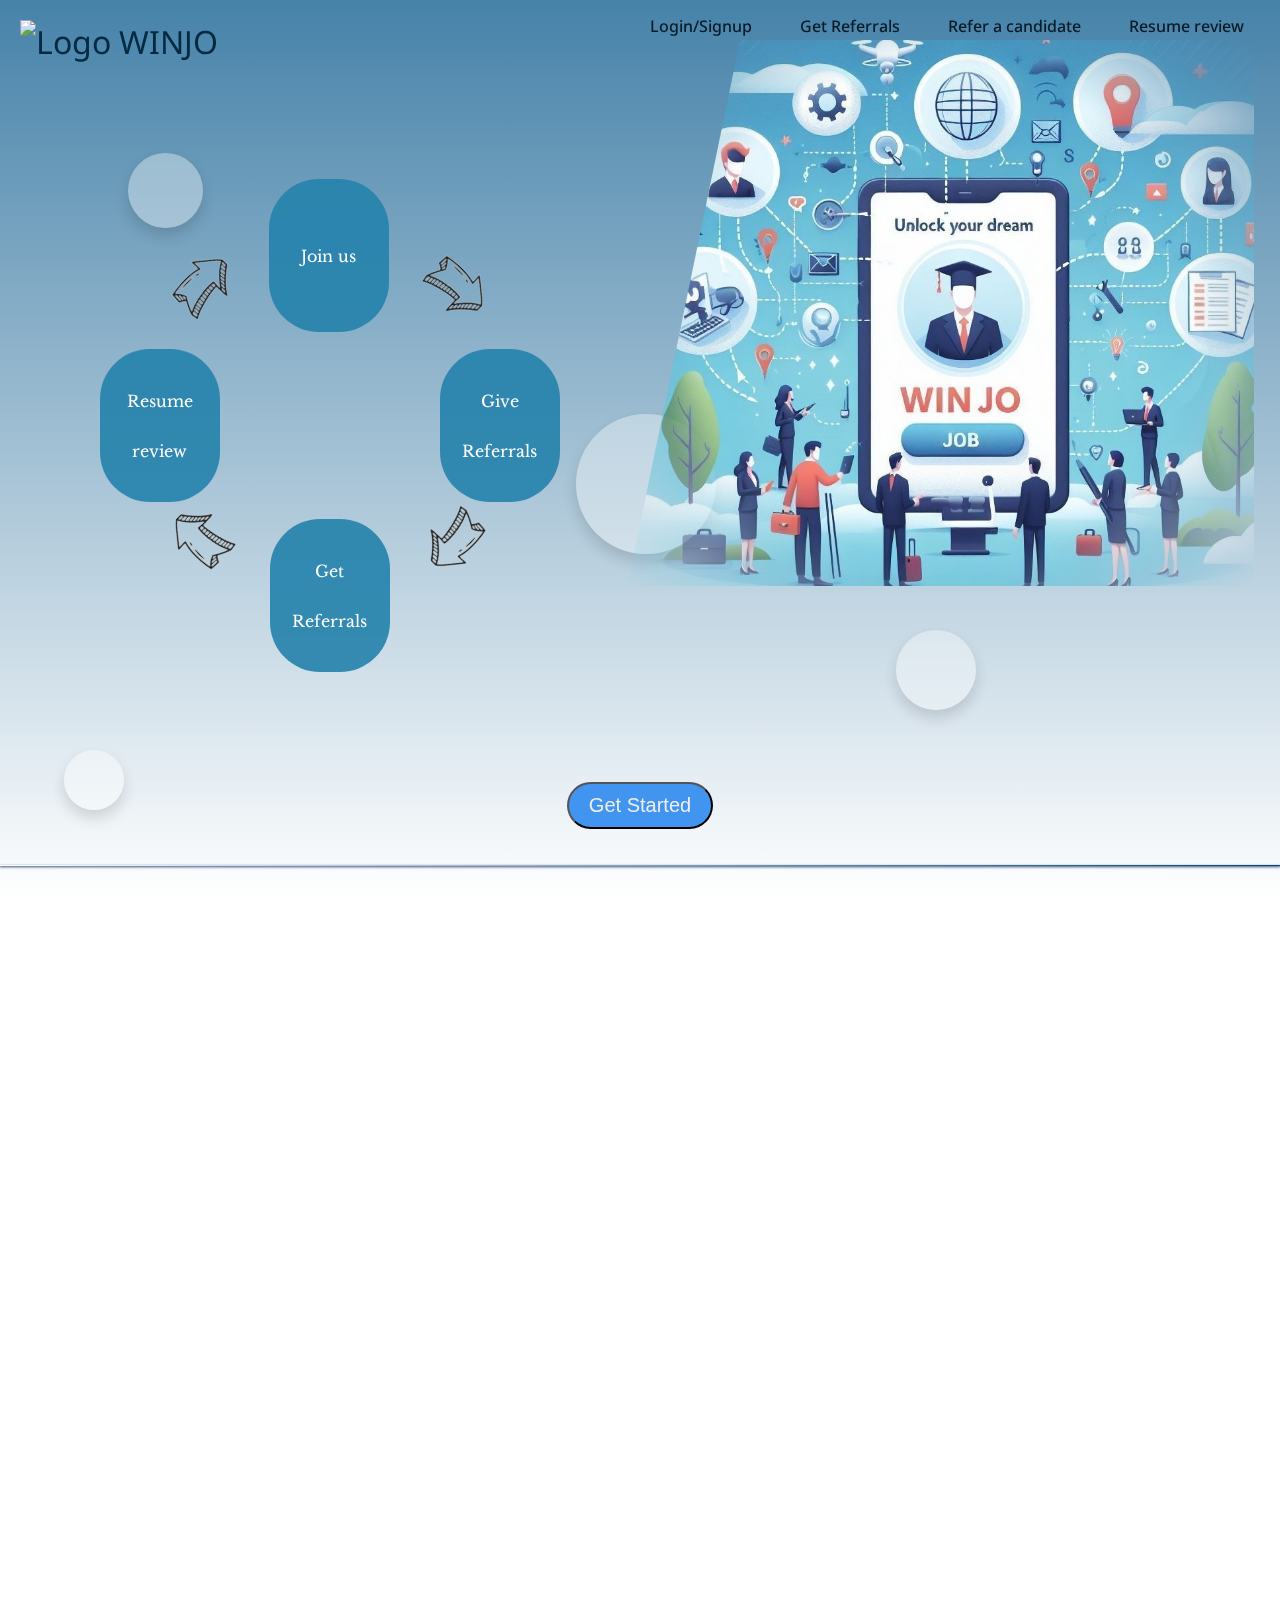
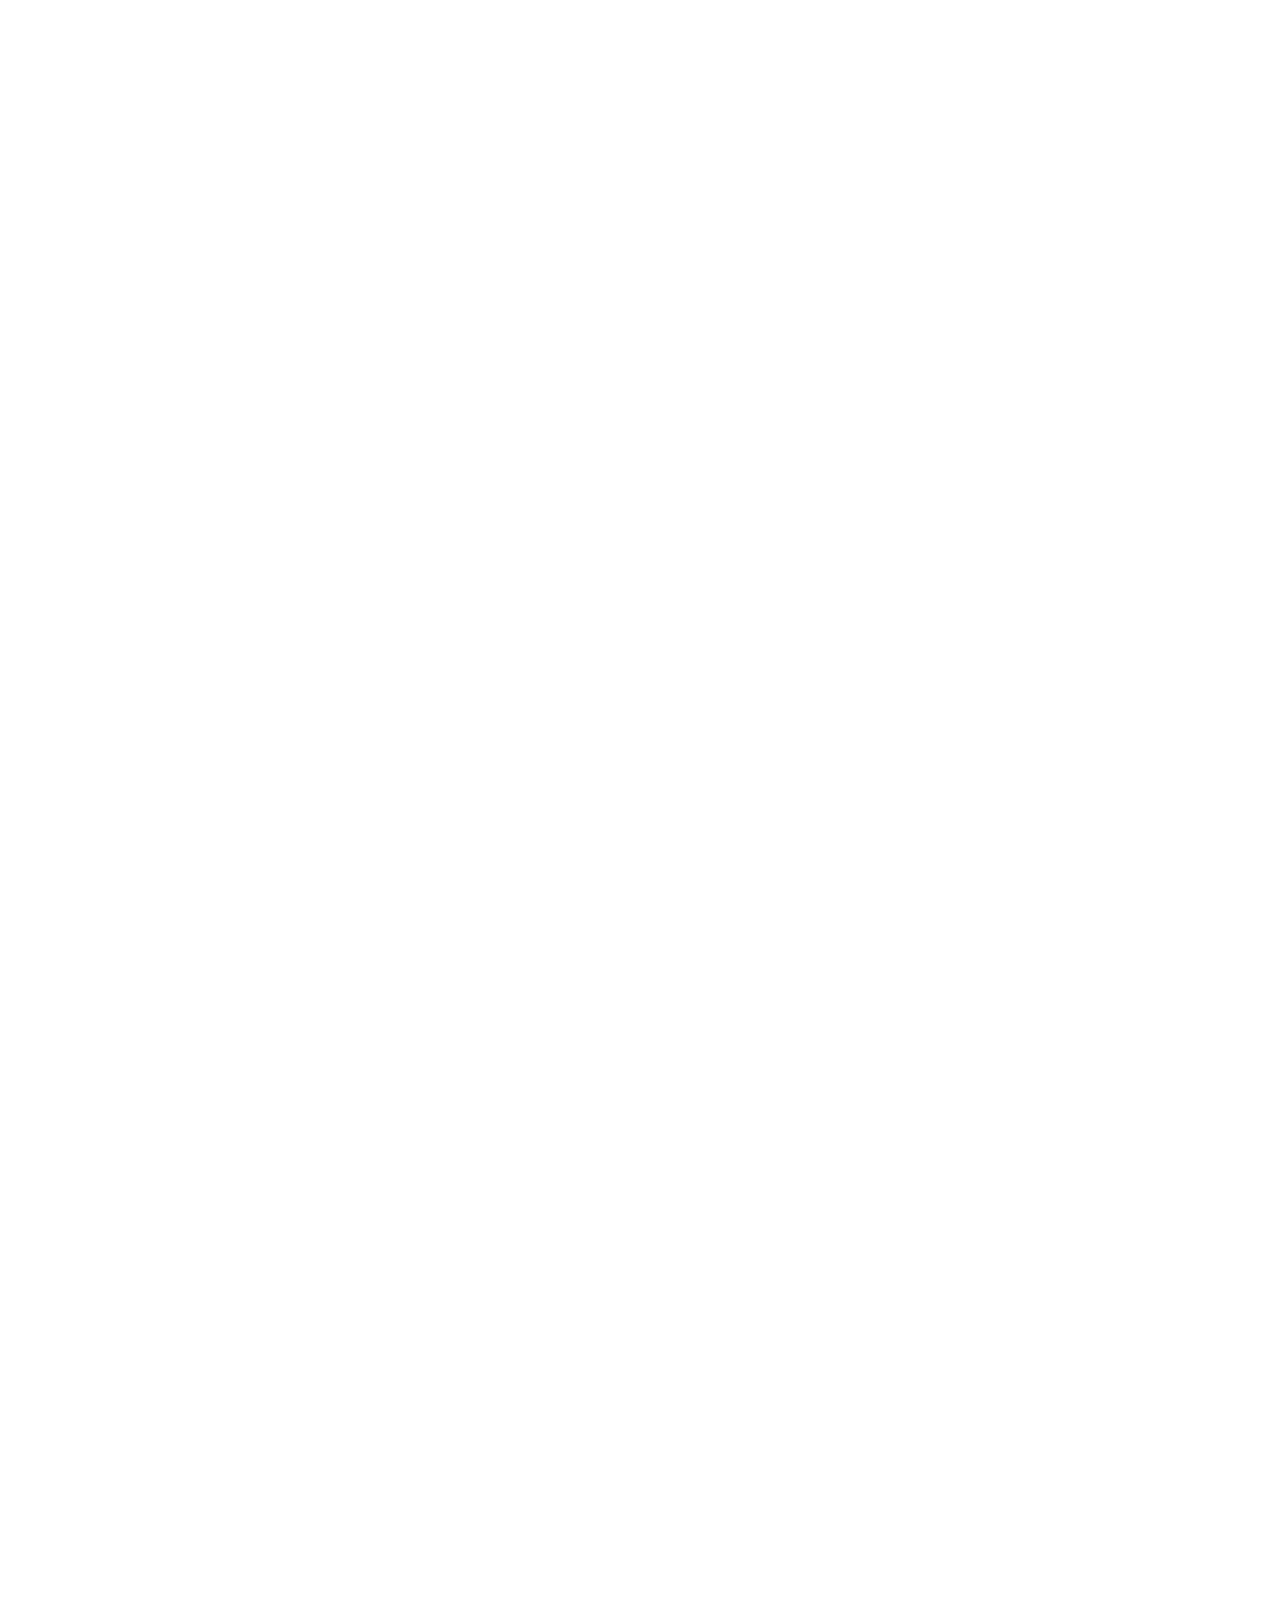
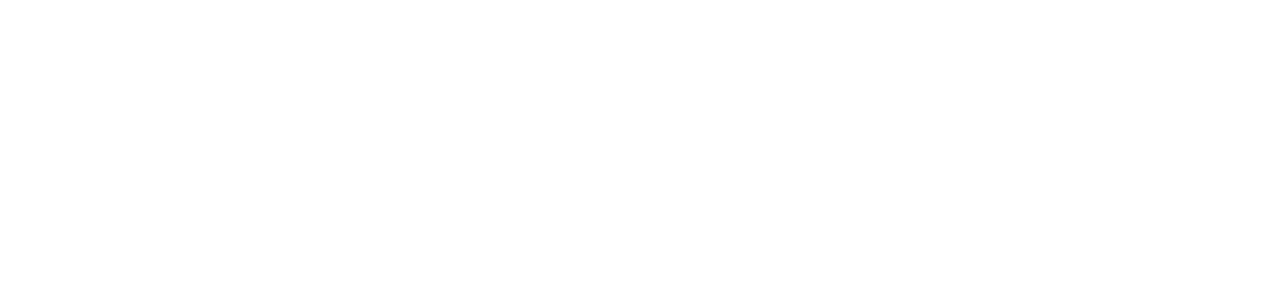
==== index.html @ a10064d7 "Add files via upload" ====
<!DOCTYPE html>
<html lang="en">
<head>
    <meta charset="UTF-8">
    <meta name="viewport" content="width=device-width, initial-scale=1.0">
    <title>Document</title>
    <!-- css style -->
  <link rel="stylesheet" href="css/styles.css">
  <link rel="preconnect" href="https://fonts.googleapis.com">
<link rel="preconnect" href="https://fonts.gstatic.com" crossorigin>
<link href="https://fonts.googleapis.com/css2?family=Dancing+Script:wght@400..700&family=Libre+Baskerville:ital,wght@0,400;0,700;1,400&display=swap" rel="stylesheet">
<link href="https://fonts.googleapis.com/css2?family=Libre+Baskerville:ital,wght@0,400;0,700;1,400&display=swap" rel="stylesheet">
<link href="https://fonts.googleapis.com/css2?family=Noto+Sans:ital,wght@0,100..900;1,100..900&display=swap" rel="stylesheet">
</head>
<body>
     
    <section id="title">
      <div class="background">
                    <!-- Floating objects -->
                    <div class="floating-object"></div>
                    <div class="floating-object"></div>
                    <div class="floating-object"></div>
                    <div class="floating-object"></div>
                    <div class="floating-object"></div>
                </div>
        <div class="container-fluid">
         <!-- Nav Bar -->
       <nav class="navbar navbar-expand-lg navbar-dark ">
           <a class="navbar-brand" href="">
            <img src="logo.png" alt="Logo" style="height:40px;"> <!-- Adjust height as needed -->
            WINJO
          </a>
           
        <div class="collapse navbar-collapse" id="navbarTogglerDemo02">
         <ul class="navbar-nav ms-auto">
              <li class="nav-item">
                <a class="nav-link" href="">Login/Signup</a>
            </li>
             <li class="nav-item">
                 <a class="nav-link" href="">Get Referrals</a>
             </li>
             <li class="nav-item">
                 <a class="nav-link" href="">Refer a candidate</a>
             </li>
             <li class="nav-item">
                 <a class="nav-link" href="">Resume review</a>
             </li>
          </ul>
         </div>
       </nav>
       <div class="homepage">
        <div class="interactive-screen">
          <div class="flowchart">
            <button class="block" id="block1">Give Referrals</button>
            <button class="block" id="block2">Get Referrals</button>
            <button class="block" id="block3">Resume review</button>
            <button class="block" id="block4">Join us</button>
            <!-- Add more blocks as needed -->
            
          </div>
          <!-- Your interactive screen content goes here -->
        </div>
        <div class="image-container">
            <img src="Images/home2.jpg" alt="iphone-mockup" class="faded-image">
        </div>
        
        </div>
        <div class="button-container">
          <button class="get-started">Get Started</button>
      </div>
      
      </div>
      <!-- script for flowchart button -->
      
       <hr> 
       <div class="middle">
        <div class ="company-intro">
            <h2 style="margin-bottom: 10px;">Utilise the power of our network </h2>
            <p class="intro">Our network extends to this company.</p>
        </div>
        <hr class="company-start">
        <!-- COMPANY TAbLE -->
        <div class="company-list">
            <div class="company-item">
                <img src="Images/adobe.webp" alt="Adobe-logo" class="gol-image css-goycr2">
                <p>Adobe</p>
            </div>
            <div class="company-item">
              <img src="Images/amazon.webp" alt="Amazon-logo" class="gol-image css-goycr2">
              <p >Amazon</p>
            </div>
            <div class="company-item">
              <img src="Images/applenew.jpg" alt="Apple-logo" class="gol-image css-goycr2">
              <p>Apple</p>
            </div>
            <div class="company-item">
                <img src="Images/oracle.png" alt="Oracle-logo" class="gol-image css-goycr2">
                <p>Oracle</p>
              </div>
             <div class="company-item">
                <img src="Images/deloitte.png" alt="Deloitte-logo" class="gol-image css-goycr2">
                <p>Deloitte</p>
              </div>
              <div class="company-item">
                <img src="Images/salesforce.jpg" alt="Salesforce-logo" class="gol-image css-goycr2">
                <p>Salesforce</p>
              </div>
              <div class="company-item">
                <img src="Images/microsoft.png" alt="Microsoft-logo" class="gol-image css-goycr2">
                <p>Microsoft</p>
              </div>
              <div class="company-item">
                <img src="Images/nvidia.png" alt="NVIDIA-logo" class="gol-image css-goycr2">
                <p>NVIDIA</p>
              </div>
              <div class="company-item">
                <img src="Images/intel.webp" alt="Intel-logo" class="gol-image css-goycr2">
                <p>Intel</p>
              </div>
              <div class="company-item">
                <img src="Images/Capgemini.jpg" alt="Capgemini-logo" class="gol-image css-goycr2">
                <p>Capgemini</p>
              </div>
              <div class="company-item">
                <img src="Images/Qualcomm.png" alt="qualcomm-logo" class="gol-image css-goycr2">
                <p>Qualcomm</p>
              </div>
              <div class="company-item">
                <img src="Images/arm.png" alt="arm-logo" class="gol-image css-goycr2">
                <p>ARM</p>
              </div>
              <div class="company-item">
                <img src="Images/nxp.png" alt="nxp-logo" class="gol-image css-goycr2">
                <p>NXP</p>
              </div>
              <div class="company-item">
                <img src="Images/amd.png" alt="amd-logo" class="gol-image css-goycr2">
                <p>AMD</p>
              </div>
              <div class="company-item">
                <img src="Images/Micron.png" alt="Micron-logo" class="gol-image css-goycr2">
                <p>Micron</p>
              </div>
              <div class="company-item">
                <img src="Images/ansys.png" alt="Ansys-logo" class="gol-image css-goycr2">
                <p>Ansys</p>
              </div>
              <div class="company-item">
                <img src="Images/skyworks.png" alt="Skyworks-logo" class="gol-image css-goycr2">
                <p>Skyworks</p>
              </div>
              <div class="company-item">
                <img src="Images/samsung.png" alt="Samsung-logo" class="gol-image css-goycr2">
                <p>Samsung</p>
              </div>
              <div class="company-item">
                <img src="Images/itc.png" alt="itc-logo" class="gol-image css-goycr2">
                <p>ITC</p>
              </div>

          </div>
        <hr class="company-end">
        <h1 class="post">Posts</h1>
        <div class="article-list">
          <div class="article-item">
            <a href="path_to_your_article/internship_tips.html">
              <img src="Images/post1.jpg" alt="Internship Tips">
              <h3>Internship Tips</h3>
              <h2>Tips for securing a tech internship in a soft labor market.</h2>
            </a>
          </div>
          <div class="article-item">
            <a href="path_to_your_article/resume_tips.html">
              <img src="Images/post2.jpg" alt="Internship Tips">
              <h3>Internship Tips</h3>
              <h2>Networking to find a job or Internship: 8 steps to get started.</h2>
            </a>
          </div>
          <div class="article-item">
            <a href="path_to_your_article/resume_tips.html">
              <img src="Images/post3.jpg" alt="Resume Tips">
              <h3>Resume Tips</h3>
              <h2>How to write a resume with no work experience.</h2>
            </a>
          </div>
          <div class="article-item">
            <a href="path_to_your_article/resume_tips.html">
              <img src="Images/post4 (2).jpg" alt="Resume Tips">
              <h3>Resume Tips</h3>
              <h2>How to write an ATS-friendly resume.</h2>
            </a>
          </div>
          <!-- Add more articles as needed -->
        </div>
        <hr>
        <!-- CHECKLIST section -->
      <h1 class="checklist-heading">📋 Checklist</h2>
      <div id="checklist" class="checklist">
        <div class="checklist-item">
          <input type="checkbox" id="item1" onclick="redirect('http://example.com/page1')">
          <label for="item1">Find a relevant job role.</label>
        </div>
        <div class="checklist-item">
          <input type="checkbox" id="item1" onclick="redirect('http://example.com/page1')">
          <label for="item2">Get referred by industry leaders.</label>
        </div>
        <div class="checklist-item">
          <input type="checkbox" id="item1" onclick="redirect('http://example.com/page1')">
          <label for="item3">Get your resume reviewed by WINJO experts.</label>
        </div>
        <div class="checklist-item">
          <input type="checkbox" id="item1" onclick="redirect('http://example.com/page1')">
          <label for="item4">Apply and get ahead of the crowd with power of referral.</label>
        </div>
        <div class="checklist-item">
          <input type="checkbox" id="item1" onclick="redirect('http://example.com/page1')">
          <label for="item5">Get your dream job.</label>
        </div>    
    </div>
    <hr>
    <div class="end">
      <div class="faq-container">
        <div class="faq-column">
          <h2>FAQs</h2>
      
          <button class="accordion"><span class="arrow-faq">></span>Question 1</button>
          <div class="panel">
            <p>Answer 1</p>
          </div>
      
          <button class="accordion"><span class="arrow-faq">></span>Question 2</button>
          <div class="panel">
            <p>Answer 2</p>
          </div>
      
          <button class="accordion"><span class="arrow-faq">></span>Question 3</button>
          <div class="panel">
            <p>Answer 3</p>
          </div>
        </div>
      
        <div class="faq-column">
          <h2> </h2> <!-- Empty header for alignment -->
      
          <button class="accordion"><span class="arrow-faq">></span>Question 4</button>
          <div class="panel">
            <p>Answer 4</p>
          </div>
      
          <button class="accordion"><span class="arrow-faq">></span>Question 5</button>
          <div class="panel">
            <p>Answer 5</p>
          </div>
        </div>
      </div>
      
      <script>
        var acc = document.getElementsByClassName("accordion");
        var i;
      
        for (i = 0; i < acc.length; i++) {
          acc[i].addEventListener("click", function() {
            this.classList.toggle("active");
            var panel = this.nextElementSibling;
            if (panel.style.display === "block") {
              panel.style.display = "none";
              this.children[0].textContent = '> ';
            } else {
              panel.style.display = "block";
              this.children[0].textContent = 'v';
            }
          });
        }
      </script>
      
      <script> /* script for checklist*/
      function redirect(url) {
          window.location.href = url;
      }
      </script>
      <hr>
       <!-- Footer -->
<footer class="footer">
  <div class="container">
    <div class="footer-content">
      <div class="footer-section contact-us">
        <h1>WINJO</h1>
        <a href="/"> 
          <img src="" alt="Winjo-logo-footer">
        </a>
        <h2 class="text-base text-blue-gray-500">Get referred to your dream job.</h2>
        <div class="flex space-x-6">
          <a href="/"> 
            <img class="footer-logo" src="Images/insta.png" alt="instagram-footer">
          </a>
          <a href="/"> 
            <img class="footer-logo" src="Images/linkedin.png" alt="linkedin-footer">
          </a>
          <a href="/"> 
            <img class="footer-logo" src="Images/github.png" alt="github-footer">
          </a>
        </div>
      </div>
      <div class="footer-section features-policies-resources-support">
        <div class="grid grid-cols-2 gap-8">
          <div>
            <h3>Features</h3>
            <ul>
              <li><a href="#">Get Referral</a></li>
              <li><a href="#">Give Referral</a></li>
              <li><a href="#">Resume Review</a></li>
            </ul>
          </div>
          <div>
            <h3>Support</h3>
            <ul>
              <li><a href="#">About</a></li>
              <li><a href="#">Pricing</a></li>
              <li><a href="#">Help Center</a></li>
            </ul>
          </div>
          <div>
            <h3>Resources</h3>
            <ul>
              <li><a href="#">Blog</a></li>
              <li><a href="#">FAQs</a></li>
            </ul>
          </div>
          <div>
            <h3>Policies</h3>
            <ul>
              <li><a href="#">Privacy Policy</a></li>
              <li><a href="#">Terms of Use</a></li>
            </ul>
          </div>
        </div>
      </div>
      <div class="footer-section contact-info">
        <h3>Contact Us</h3>
        <p>If you have any questions, please feel free to reach out to us at:</p>
        <ul>
          <li>Email: contact@example.com</li>
          <li>Phone: +1 234 567 8900</li>
          <li>Address: 1234 Street Name, City, Country</li>
        </ul>
      </div>
    </div>
    <div class="footer-bottom">
      <p>Made in India with ♥</p>
      <p>&copy; WINJO. All rights reserved.</p>
    </div>
  </div>
</footer>
<script src="script.js"></script>
</body>
</html>
---- css/styles.css ----
/*horizontal rule*/
hr {
  border: 0;
  height: 1px;
  background: linear-gradient(to right, #fff, #0a446d);
  box-shadow: 0 1px 2.5px rgba(2, 46, 102, 0.723), 0 1px 2px rgba(2, 46, 102, 0.723);
  margin: 20px 0;
}

.company-start{
  width: 66%;
  margin-left: auto;
  margin-right: auto;
}

body, html {
  margin: 0;
  padding: 0;
  height: 100%;
  overflow-x: hidden;
  font-family: Libre Baskerville;
}

.background {
  position: fixed;
  top: 0;
  left: 0;
  width: 100%;
  height: 100%;
  z-index: -1;
  background: linear-gradient(to bottom,#4682A9,#fff );
  overflow: hidden;
  pointer-events: none;
}

.floating-object {
  position: absolute;
  background: rgba(255, 255, 255, 0.51);
  box-shadow: 0px 8px 15px rgba(0, 0, 0, 0.2);
  border-radius: 50%;
  opacity: 0.7;
  animation: float 10s linear infinite;
}

.floating-object img {
  width: 100%; /* Ensures the image takes the full size of the container */
  height: auto;
  border-radius: 50%; /* Ensures the image is circular */
}

.cloud {
  position: absolute;
  width: 100px; /* Adjust size as needed */
  height: auto;
  opacity: 0.7;
  animation: float 10s linear infinite;
}

@keyframes float {
  0% { transform: translateY(0); }
  50% { transform: translateY(-20px); }
  100% { transform: translateY(0); }
}

/* Customize each object individually */

/* Floating objects */
.floating-object:nth-of-type(1) {
  width: 75px;
  height: 75px;
  top: 17%;
  left: 10%;
  animation-duration: 5s;
}

.floating-object:nth-of-type(2) {
  width: 140px;
  height: 140px;
  top: 46%;
  left: 45%;
  animation-duration: 7s;
}

.floating-object:nth-of-type(3) {
  width: 80px;
  height: 80px;
  top: 70%;
  left: 70%;
  animation-duration: 10s;
}
.floating-object:nth-of-type(4) {
  width: 60px;
  height: 60px;
  bottom: 10%;
  left: 5%;
  animation-duration: 5s;
}
.floating-object:nth-of-type(5) {
  width: 120px;
  height: 120px;
  top: 33%;
  left: 85%;
  animation-duration: 6s;
}
/*navbar at top */
/* The navigation bar */
.navbar {
  display: inline-flex;
  justify-content: space-between;
  top: 0; /* Position the navbar at the top of the page */
  width: 100%; /* Full width */
  position: fixed; /* or absolute, fixed, or sticky */
    z-index: 1; /* Adjust as needed */
    font-family: Noto Sans;
}

/* The logo and brand name */
.navbar-brand {
  color: rgb(3, 42, 66);
  text-decoration: none;
  font-size: xx-large;
  padding: 20px 20px;
}

/* Links inside the navbar */
.navbar-nav {
  display: flex;
  list-style-type: none;
  padding: 15px  20px 15px;
  margin-top: 0px;
}

.navbar-nav .nav-item {
  margin-left: 16px;
}

.navbar-nav .nav-link {
  color: rgb(8, 27, 39);
  text-decoration: none;
  font-size:medium;
  font-weight: 500;
  padding: 14px 16px;
}

/* Change background on mouse-over */
.navbar-nav .nav-link:hover {
  color: #000000;
  font-weight: 800;
}

/* Responsive navbar */
@media screen and (max-width: 600px) {
  .navbar-nav {
    flex-direction: column;
  }
  .navbar-nav .nav-item {
    margin-left: 0;
  }
}

/*  Home Page*/
/* Image*/


.homepage {
  display: flex;
  justify-content: space-between;
  width: 98%;
  height: calc(100% - 70px); /* Adjust based on the height of your navbar */
  
}
/*Interactive screen*/

.interactive-screen {
  display: flex;
  justify-content: center;
  align-items: center;
  height: 85vh;
  width:50%;
}

.flowchart {
  position: relative;
  width: 100%;
  height: 100%;
  margin-left: 5%;
}
.block {
  position: absolute;
  width: 20%;
  height: 20%;
  background: rgba(37, 130, 172, 0.914);
  color: #fff;
  border: none;
  text-align: center;
  font-size: medium;
  font-family: Libre Baskerville;
  line-height: 50px;
  border-radius: 50px;
  transition: all 0.3s ease; /* This will animate the changes */
}

.block:hover {
  background: rgb(3, 60, 95); /* Change color on hover */
  box-shadow: 0px 0px 20px rgba(17, 4, 112, 0.5); /* Add shadow on hover */
  transform: scale(1.1); /* Make it pop up on hover */
}

.arrow {
  position: absolute;
  width: 7.5vw; /* Adjust this value as needed */
  height: auto; /* This will maintain the aspect ratio of the image */
}

/* Image Container */
.image-container {
  position: relative;
  width: 50%; /* Adjust width as needed */
  height: auto; /* Maintain aspect ratio */
  margin: 40px auto; /* Center the container */
}

/* Faded Image */
.faded-image {
  width: 100%;
  height: auto;
  display: block;
  margin: 0 auto;
  mask-image: radial-gradient(circle, rgba(0, 0, 0, 1) 80%, rgba(0, 0, 0, 0) 100%);
  -webkit-mask-image: radial-gradient(circle, rgba(0, 0, 0, 1) 60%, rgba(0, 0, 0, 0) 100%);
}


.image-container img {
  width: 100%;
  height: fit-content;
  object-fit: cover;
  /* Create a trapezoid shape with a 36-degree angle on the left side */
  clip-path: polygon(18% 0, 100% 0, 100% 100%, 0 100%);
}
.button-container {
  display: flex;
  justify-content: center;
  align-items: center;
  height: 80px; /* Adjust as needed */
  
}

.get-started {
  padding: 10px 20px;
  font-size: 20px;
  cursor: pointer;
  background-color: rgb(66, 148, 241);
  color: #eee;
  border-radius: 25px;
}
.get-started:hover{
  background: rgb(73, 172, 233); /* Change color on hover */
  box-shadow: 0px 0px 20px rgba(17, 4, 112, 0.5); /* Add shadow on hover */
  transform: scale(1.1); /* Make it pop up on hover */
}


/* Main content */
.main {
  margin-top: 60px; /* Add a top margin to avoid content overlay */
}
/*Middle*/
 .middle{margin-top: 50px;}
   .company-intro{
    text-align: center;
    font-size: x-large;
   }
   .intro{
    margin-top: 0;
   }
  .company-list {
    display: grid;
    grid-template-columns: repeat(auto-fill, minmax(145px, 1fr));
    gap: 15px;
    /*padding: 80px;*/
    padding-top: 10px;
    padding-bottom: 10px;
    padding-right: 250px;
    padding-left: 250px;
    box-sizing: border-box;
  }
  
  /*box around each company*/
  .company-item {
    display: flex;
    flex-direction: column;
    align-items: center;
    text-align: center;
    border: 2px solid #f9f4f4; /* Change the color as needed */
    border-radius: 20px; /* Adjust as needed to get the desired curvature */
    padding-top: 10px;
    padding-bottom: 10px;
    width: 150px;
    
  } 
  .company-item img {
    width: 50px;
    height: 50px;
    border-radius: 50%;
    object-fit: cover;
  }
  
  .company-item p {
    font-size: 17px; /* Adjust as needed to change the size */
    color: #fff; /* Change the color as needed */
    font-family: Libre Baskerville;/* Change the font as needed */
  }
  
  @media screen and (max-width: 600px) {
    .company-list {
      grid-template-columns: repeat(auto-fill, minmax(100px, 1fr));
    }
  }
  /*Post*/
  .post{
    padding-left: 30px;
    font-size: 30px; 
  }
  .article-list {
    display: flex;
    flex-wrap: wrap;
    justify-content: space-around;
  }
  
  .article-item {
    width: 100%;
    margin: 10px;
  }
  
  .article-item a {
    text-decoration: none;
    color: black;
  }
  
  .article-item img {
    width: 100%;
    height: 200px;
  }
  
  .article-item h2 {
    margin: 0;
    padding: 0;
  }
  
  /* For tablets: */
  @media (min-width: 600px) {
    .article-item {
      width: 48%;
    }
  }
  
  /* For desktop: */
  @media (min-width: 900px) {
    .article-item {
      width: 20%;
    }
  }
  /*FAQS*/

  .faq-container {
    display: flex;
    justify-content: space-around;
    font-family: 'Trebuchet MS', 'Lucida Sans Unicode', 'Lucida Grande', 'Lucida Sans', Arial, sans-serif;
  }
  
  .faq-column {
    width: 45%; /* Adjust as needed */
  }
  
  .accordion {
    background-color: rgba(37, 130, 172, 0.914);
    color: #e5ecf3;
    cursor: pointer;
    padding: 18px;
    width: 100%;
    border: none;
    text-align: left;
    outline: none;
    font-size: 20px;
    transition: 0.4s;
    border-radius: 18px 18px 0 0; /* Rounded corners */
  }
  
  .arrow {
    margin-right: 10px;
  }
  
  .active, .accordion:hover {
    background-color: #c1e3fa6d; 
  }
  
  .panel {
    padding: 0 18px;
    display: none;
    background-color: #c1e3fa6d; /* background of answer*/
    overflow: hidden;
    border-radius: 0 0 8px 8px; /* Rounded corners for bottom of panel */
  }
  
  .faq-column h2 {
    margin-bottom: 20px;
  }
  
  .faq-section {
    border-radius: 25px;
    overflow: hidden;
    box-shadow: 0 4px 8px rgba(0, 0, 0, 0.1);
    background: white;
    padding: 20px;
    clip-path: polygon(0 0, 100% 0, 100% 90%, 50% 100%, 0 90%);
  }
  /*CHECKLIST*/
  .checklist-heading {
    padding-left: 27px;
    font-size: 30px;
    text-align: center; /* Center the heading */
  }
  
  .checklist {
    font-size: 18px;
    padding: 20px;
    color: #081f2e;
    font-weight: bold;
    display: flex;
    flex-direction: column;
    align-items: center; /* Center the checklist items */
  }
  
  .checklist-item {
    display: flex;
    align-items: center;
    border: 1px solid #c1e3fa6d;
    padding: 12px 10px 10px 18px;
    margin-bottom: 10px;
    transition: transform 0.3s ease;
    text-rendering: geometricPrecision;
    width: 50%; /* Start with a base width */
  }
  
  .checklist-item:nth-child(2) {
    width: 50%; /* Increase width */
  }
  
  .checklist-item:nth-child(3) {
    width: 50%; /* Increase width */
  }
  
  .checklist-item:nth-child(4) {
    width: 50%; /* Increase width */
  }
  
  .checklist-item:nth-child(5) {
    width: 50%; /* Increase width */
  }
  
  .checklist-item:hover {
    transform: scale(1.05);
  }
  
  .checklist-item input[type="checkbox"] {
    margin-right: 10px;
    width: 20px; /* Smaller size for the checkbox */
    height: 20px;
    cursor: pointer;
    appearance: none;
    background-color: #fff;
    border: 3px solid rgb(3, 60, 95);
    border-radius: 3px;
    transition: background-color 0.3s ease;
  }
  
  .checklist-item input[type="checkbox"]:checked {
    background-color: rgb(3, 60, 95);
    border-color: rgb(3, 60, 95);
  }
  
  .checklist-item input[type="checkbox"]:checked::before {
    content: '✔';
    display: block;
    text-align: center;
    color: white;
  }
  
/*Footer*/
/* Footer CSS */
.footer {
  background-color: #c1e3fa4f;
  padding: 20px 0;
  font-size: medium;
}
.container {
  width: 100%;
  max-width: 1200px;
  margin: 0 auto;
  padding: 0 15px;
}
.footer-content {
  display: flex;
  flex-wrap: wrap;
  justify-content: space-between;
}
.footer-section {
  flex: 1;
  padding: 10px;
  min-width: 250px;
}
.footer-section h3 {
  margin-bottom: 15px;
}
.footer-section ul {
  list-style: none;
  padding: 0;
}
.footer-section ul li {
  margin-bottom: 10px;
}
.footer-section ul li a {
  color: #456272f6;
  text-decoration:none;
}
.footer-bottom {
  text-align: center;
  margin-top: 20px;
  padding-top: 20px;
  border-top: 1px solid #eaeaea;
}
.footer-bottom p {
  color: #666;
}

@media (max-width: 600px) {
  .features-policies {
    flex-direction: column;
  }
  .footer-section {
    margin-bottom: 20px;
  }
  .features-policies {
    display: flex;
    justify-content: space-between;
  }
}
.footer-logo{
   width: 10%;
    height: 10%;
    border-radius: 90%;
    object-fit: cover; 
    padding-inline: 8px;
}

.features-policies-resources-support .grid {
  display: grid;
  grid-template-columns: repeat(2, minmax(0, 1fr));
  gap: 20px;
}

@media (max-width: 768px) {
  .features-policies-resources-support .grid {
    grid-template-columns: 1fr;
  }
}
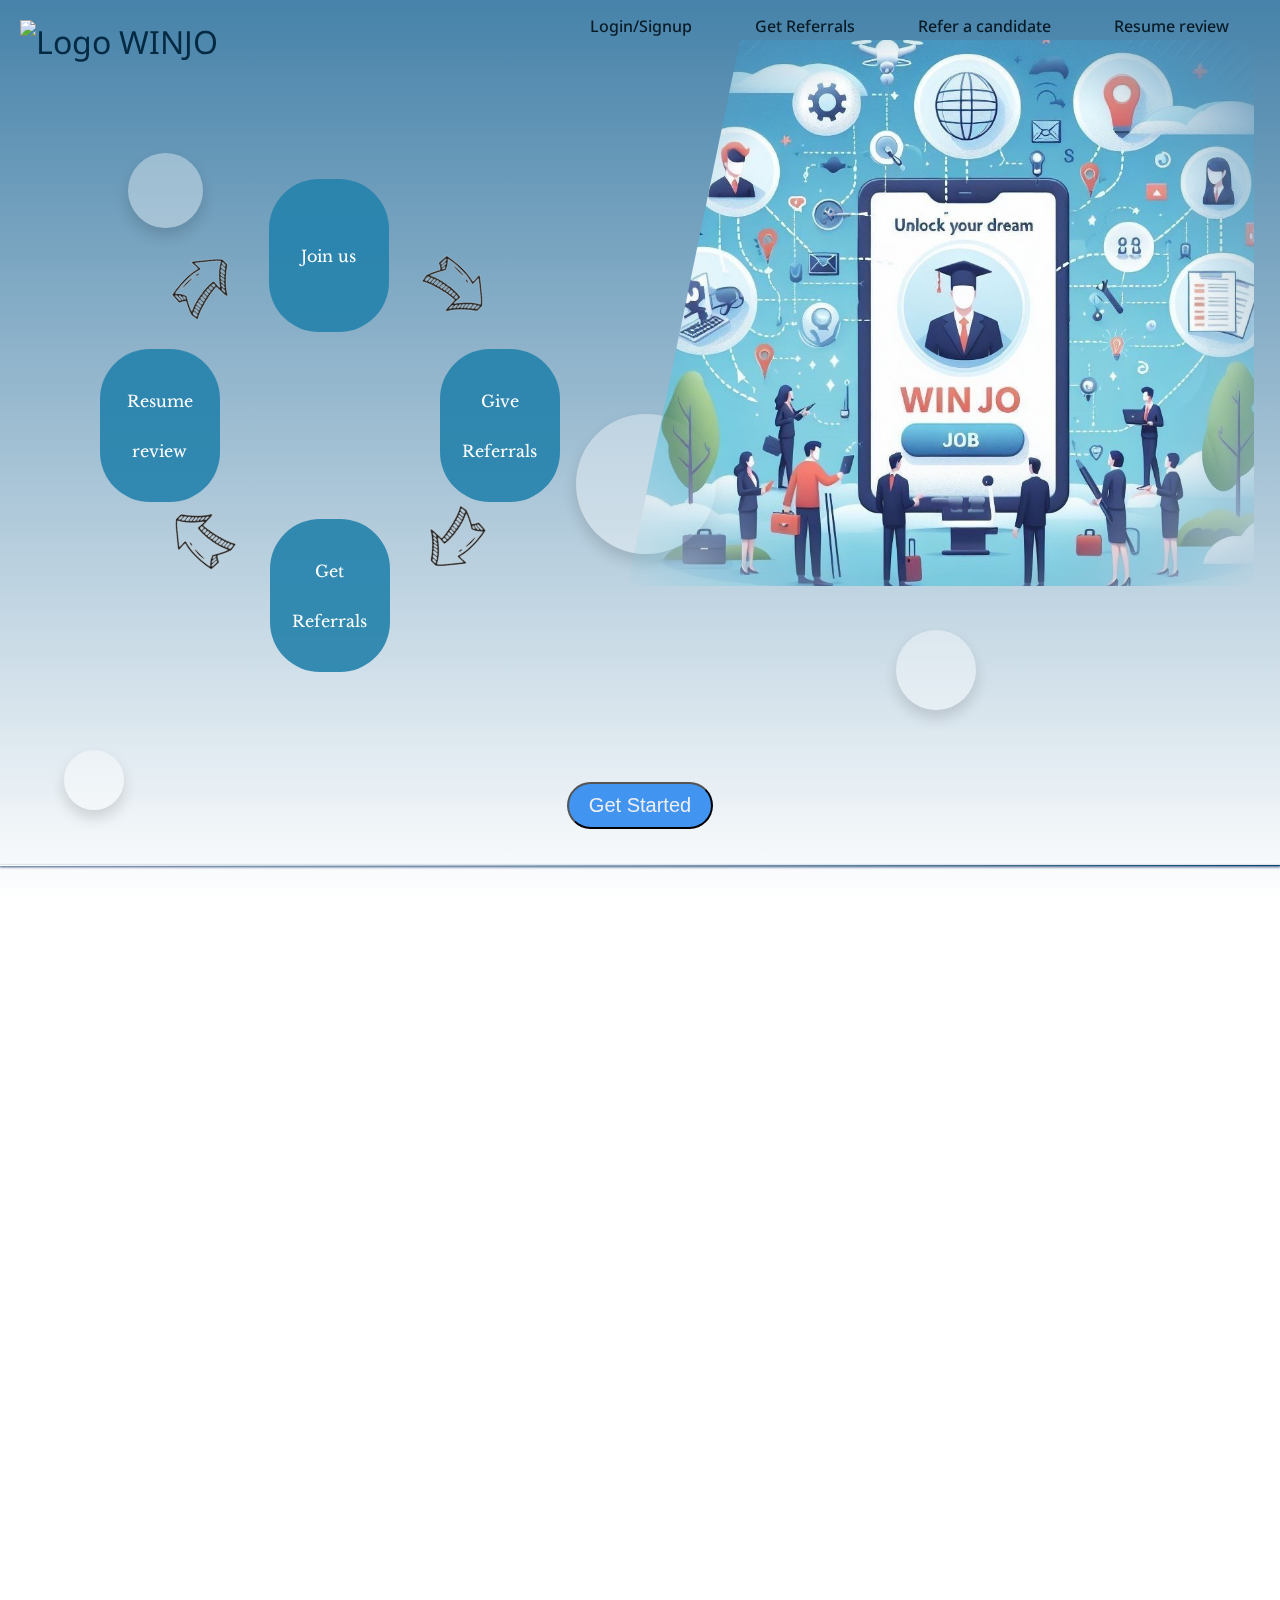
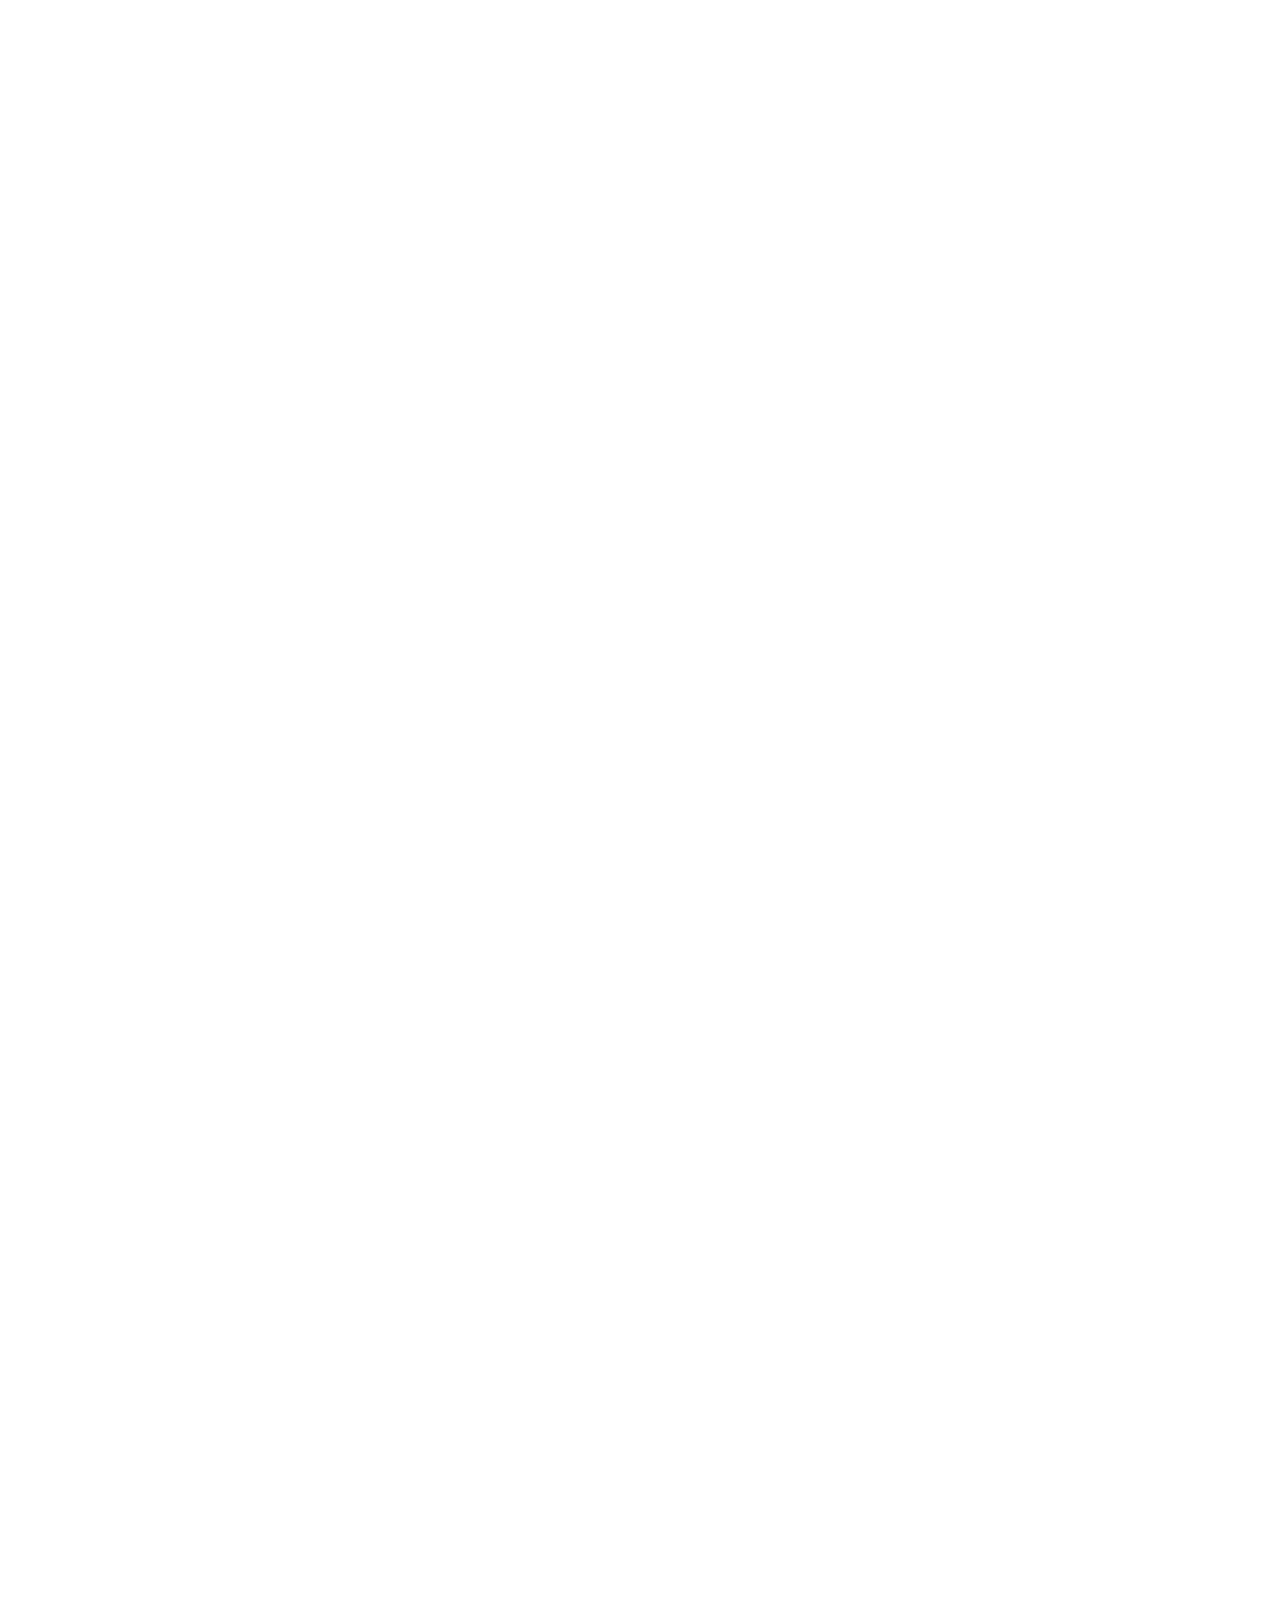
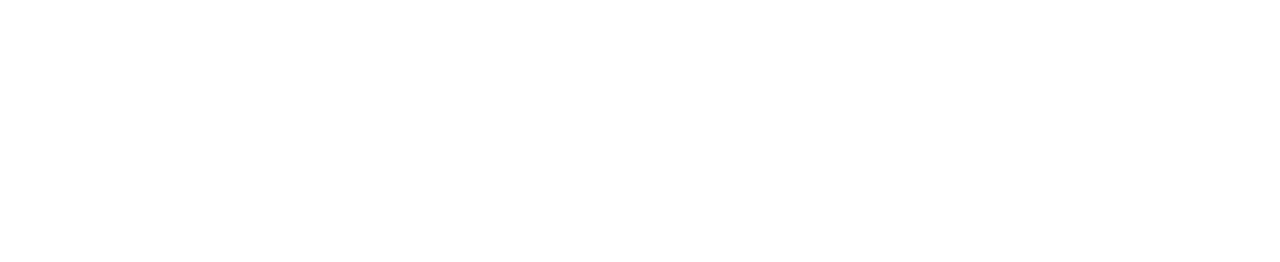
==== commit 6617b565: "Update index.html for each particle path" ====
--- a/index.html
+++ b/index.html
@@ -163,28 +163,28 @@
         <h1 class="post">Posts</h1>
         <div class="article-list">
           <div class="article-item">
-            <a href="path_to_your_article/internship_tips.html">
+            <a href="internship_tips1.html">
               <img src="Images/post1.jpg" alt="Internship Tips">
               <h3>Internship Tips</h3>
               <h2>Tips for securing a tech internship in a soft labor market.</h2>
             </a>
           </div>
           <div class="article-item">
-            <a href="path_to_your_article/resume_tips.html">
+            <a href="networking_tips.html">
               <img src="Images/post2.jpg" alt="Internship Tips">
-              <h3>Internship Tips</h3>
+              <h3>Networking Tips</h3>
               <h2>Networking to find a job or Internship: 8 steps to get started.</h2>
             </a>
           </div>
           <div class="article-item">
-            <a href="path_to_your_article/resume_tips.html">
+            <a href="resume_tips1.html">
               <img src="Images/post3.jpg" alt="Resume Tips">
               <h3>Resume Tips</h3>
               <h2>How to write a resume with no work experience.</h2>
             </a>
           </div>
           <div class="article-item">
-            <a href="path_to_your_article/resume_tips.html">
+            <a href="resume_tips2.html">
               <img src="Images/post4 (2).jpg" alt="Resume Tips">
               <h3>Resume Tips</h3>
               <h2>How to write an ATS-friendly resume.</h2>
--- a/css/styles.css
+++ b/css/styles.css
@@ -564,4 +564,148 @@
   .features-policies-resources-support .grid {
     grid-template-columns: 1fr;
   }
-}+}
+/* Internship_tips1*/
+/* General styles */
+body {
+  font-family: Arial, sans-serif;
+  margin: 0;
+  padding: 0;
+  background: linear-gradient(-45deg, #6ecceeef, #d6ecf4ef, #4ca5c5d4,#36b1dea9);
+  background-size: 400% 400%;
+  animation: gradient 15s ease infinite;
+}
+
+header {
+  background-color: rgba(0, 0, 0, 0.7);
+  color: #fff;
+  padding: 10px 0;
+}
+
+nav ul {
+  list-style: none;
+  padding: 0;
+  display: flex;
+  justify-content: center;
+}
+
+nav ul li {
+  margin: 0 15px;
+}
+
+nav ul li a {
+  color: #fff;
+  text-decoration: none;
+}
+
+nav ul li a:hover {
+  text-decoration: underline;
+}
+
+main {
+  padding: 20px;
+  max-width: 800px;
+  margin: 0 auto;
+  background: #9fc5d365;
+  border-radius: 10px;
+}
+
+.blog-post {
+  margin-bottom: 40px;
+}
+
+.blog-post h1 {
+  font-size: 2.5em;
+  margin-bottom: 10px;
+}
+
+.post-meta {
+  color: #666;
+  font-size: 0.9em;
+  margin-bottom: 20px;
+}
+
+.blog-post img {
+  width: 100%;
+  height: auto;
+  margin-bottom: 20px;
+  
+}
+
+.blog-post section {
+  margin-bottom: 20px;
+  opacity: 0;
+  transform: translateY(20px);
+  animation: fadeInUp 0.5s ease forwards;
+}
+
+.blog-post section:nth-child(even) {
+  animation-delay: 0.5s;
+}
+
+.blog-post section:nth-child(odd) {
+  animation-delay: 1s;
+}
+
+.blog-post h2 {
+  font-size: 1.8em;
+  margin-bottom: 10px;
+}
+
+
+@keyframes gradient {
+  0% {
+    background-position: 0% 50%;
+  }
+  50% {
+    background-position: 100% 50%;
+  }
+  100% {
+    background-position: 0% 50%;
+  }
+}
+
+@keyframes fadeInUp {
+  to {
+    opacity: 1;
+    transform: translateY(0);
+  }
+}
+
+
+.foot-intern1 {
+  background-color: #33333384;
+  color: #fff;
+  text-align: center;
+  padding: 10px 0;
+  position: fixed;
+  width: 100%;
+  bottom: 0;
+}
+.foot-resume2{
+  background-color: #33333384;
+  color: #fff;
+  text-align: center;
+  padding: 10px 0;
+  position: fixed;
+  width: 100%;
+  bottom: 0;
+}
+.foot-networking{
+  background-color: #33333384;
+  color: #fff;
+  text-align: center;
+  padding: 10px 0;
+  position: fixed;
+  width: 100%;
+  bottom: 0;
+}
+.foot-resume1{
+  background-color: #33333384;
+  color: #fff;
+  text-align: center;
+  padding: 10px 0;
+  position: fixed;
+  width: 100%;
+  bottom: 0;
+}
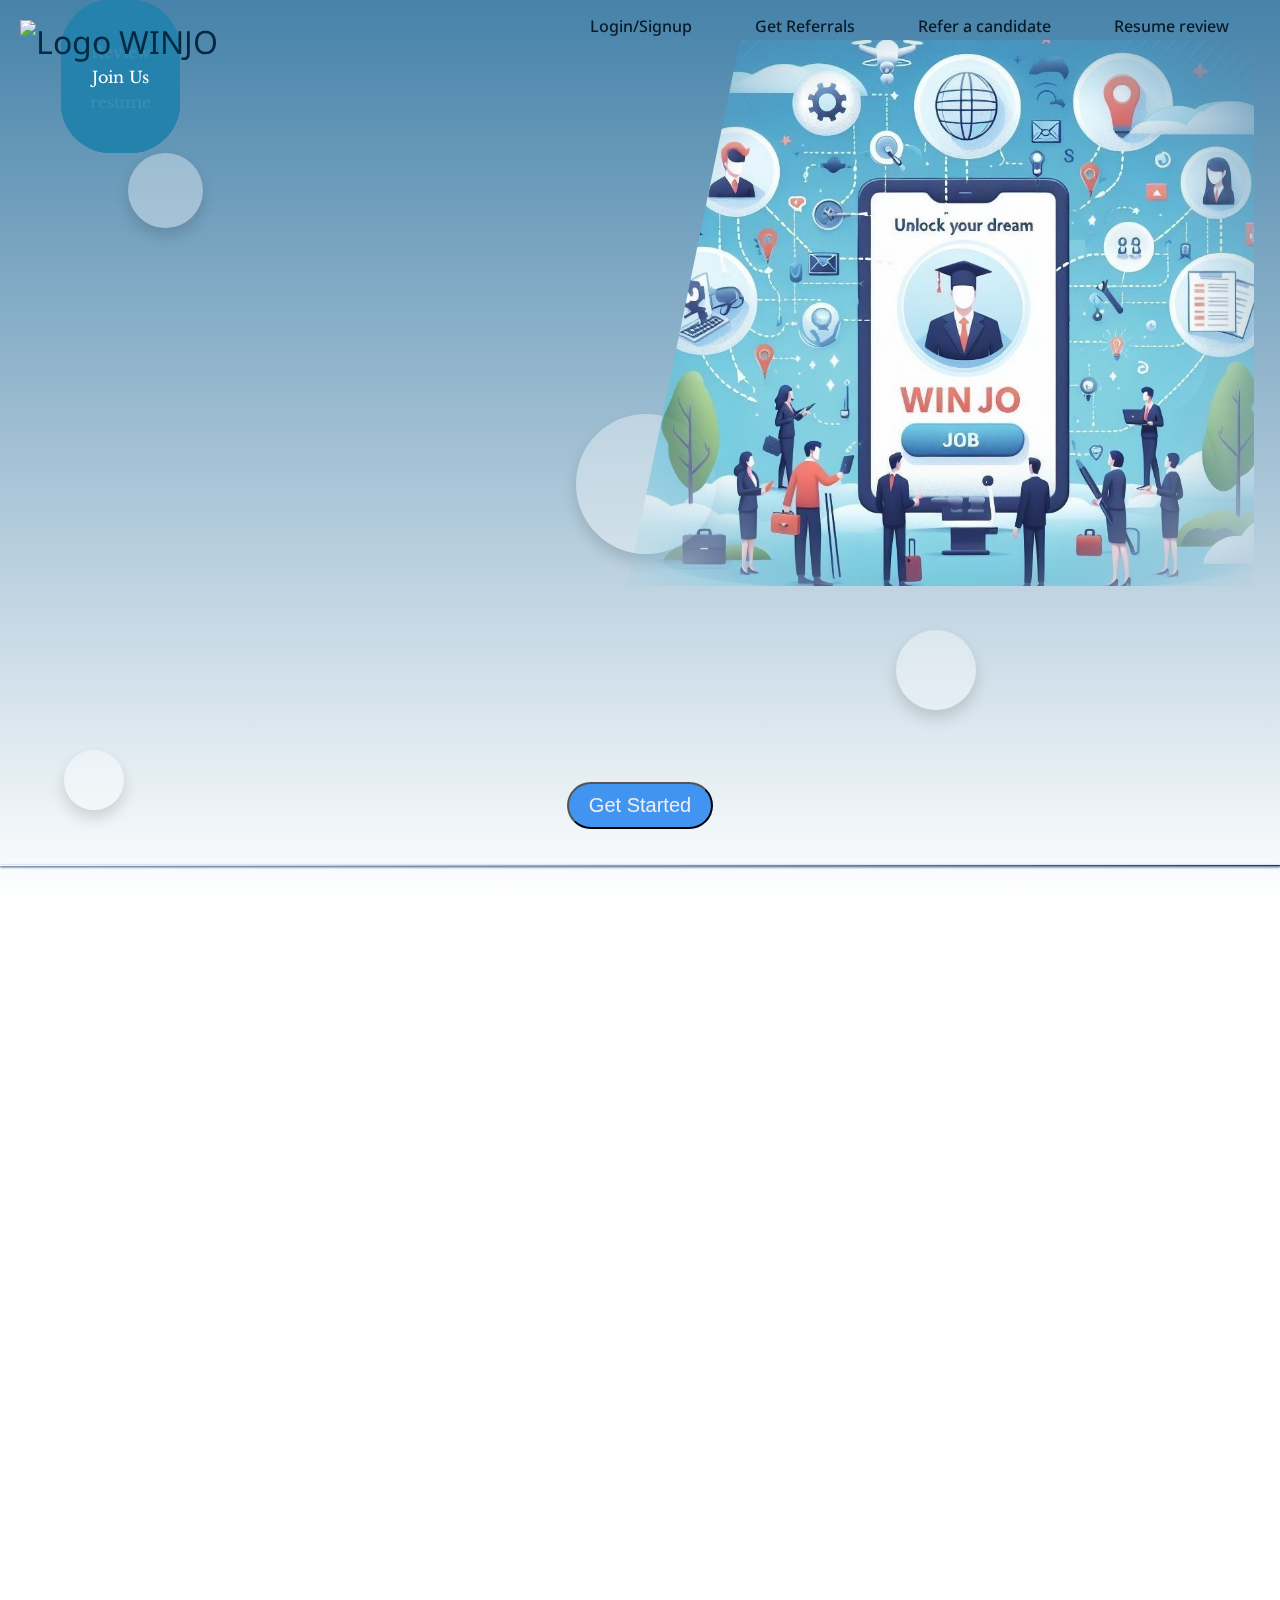
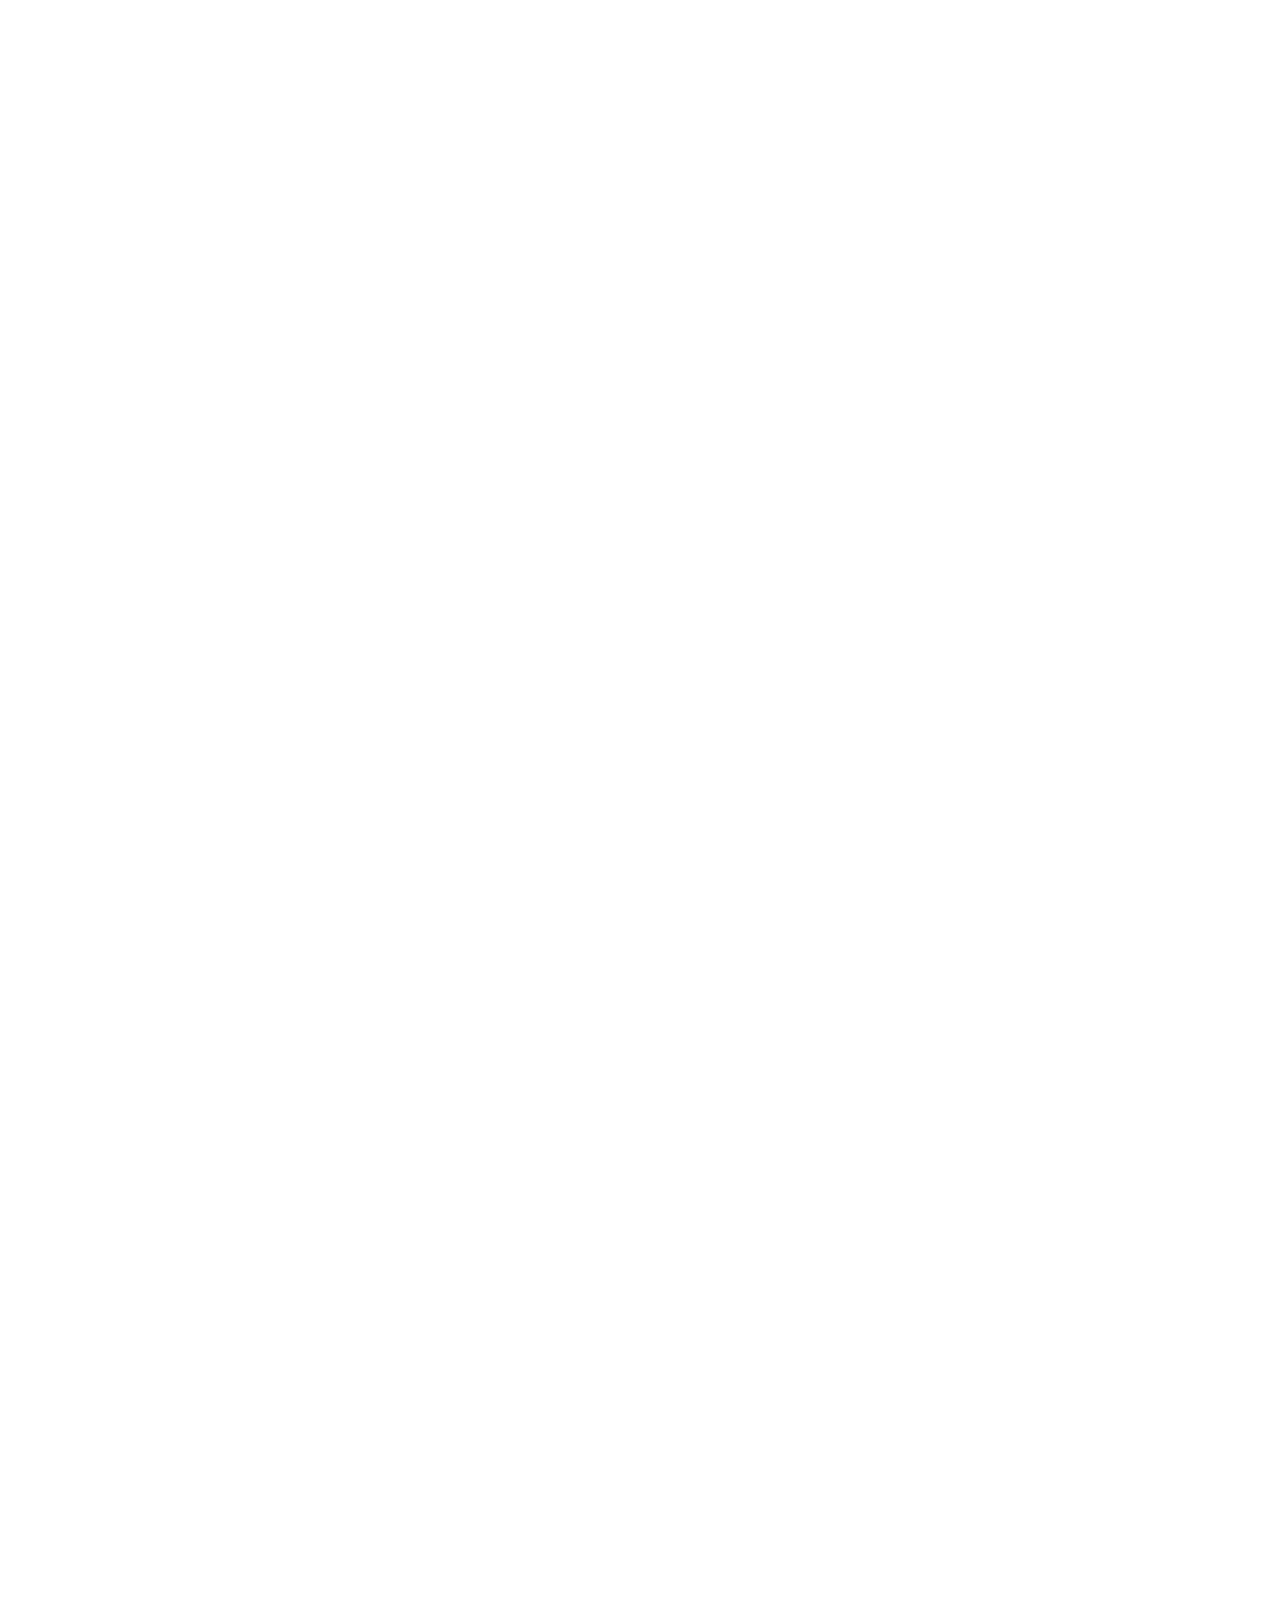
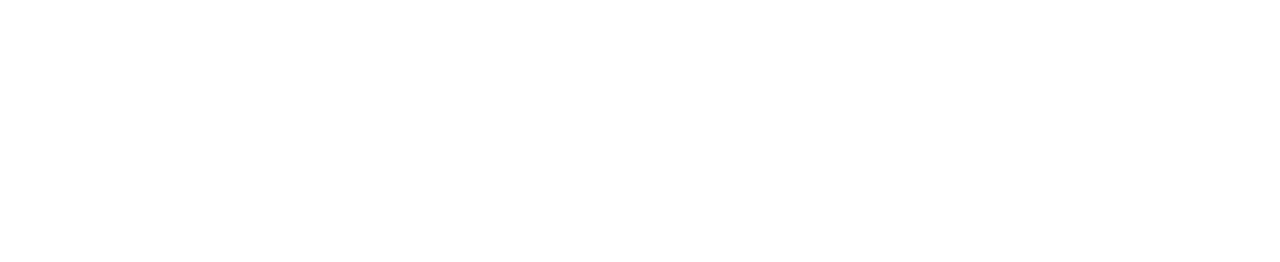
==== commit ffb39118: "Update index.html for adding paths of new pages" ====
--- a/index.html
+++ b/index.html
@@ -34,13 +34,13 @@
         <div class="collapse navbar-collapse" id="navbarTogglerDemo02">
          <ul class="navbar-nav ms-auto">
               <li class="nav-item">
-                <a class="nav-link" href="">Login/Signup</a>
+                <a class="nav-link" href="/login">Login/Signup</a>
             </li>
              <li class="nav-item">
-                 <a class="nav-link" href="">Get Referrals</a>
+                 <a class="nav-link" href="/referral">Get Referrals</a>
              </li>
              <li class="nav-item">
-                 <a class="nav-link" href="">Refer a candidate</a>
+                 <a class="nav-link" href="/refer">Refer a candidate</a>
              </li>
              <li class="nav-item">
                  <a class="nav-link" href="">Resume review</a>
@@ -51,10 +51,12 @@
        <div class="homepage">
         <div class="interactive-screen">
           <div class="flowchart">
-            <button class="block" id="block1">Give Referrals</button>
-            <button class="block" id="block2">Get Referrals</button>
-            <button class="block" id="block3">Resume review</button>
-            <button class="block" id="block4">Join us</button>
+             <div class="flowchart">
+            <button class="block" id="block1" onclick="window.location.href='/refer'">Refer Someone</button>
+            <button class="block" id="block2" onclick="window.location.href='/referral'">Get Referrals</button>
+            <button class="block" id="block3" onclick="window.location.href='/resume-review'">Review resume</button>
+            <button class="block" id="block4" onclick="window.location.href='/login'">Join Us</button>
+        </div>
             <!-- Add more blocks as needed -->
             
           </div>
@@ -306,8 +308,8 @@
           <div>
             <h3>Features</h3>
             <ul>
-              <li><a href="#">Get Referral</a></li>
-              <li><a href="#">Give Referral</a></li>
+              <li><a href="/referral">Get Referral</a></li>
+              <li><a href="refer">Give Referral</a></li>
               <li><a href="#">Resume Review</a></li>
             </ul>
           </div>
